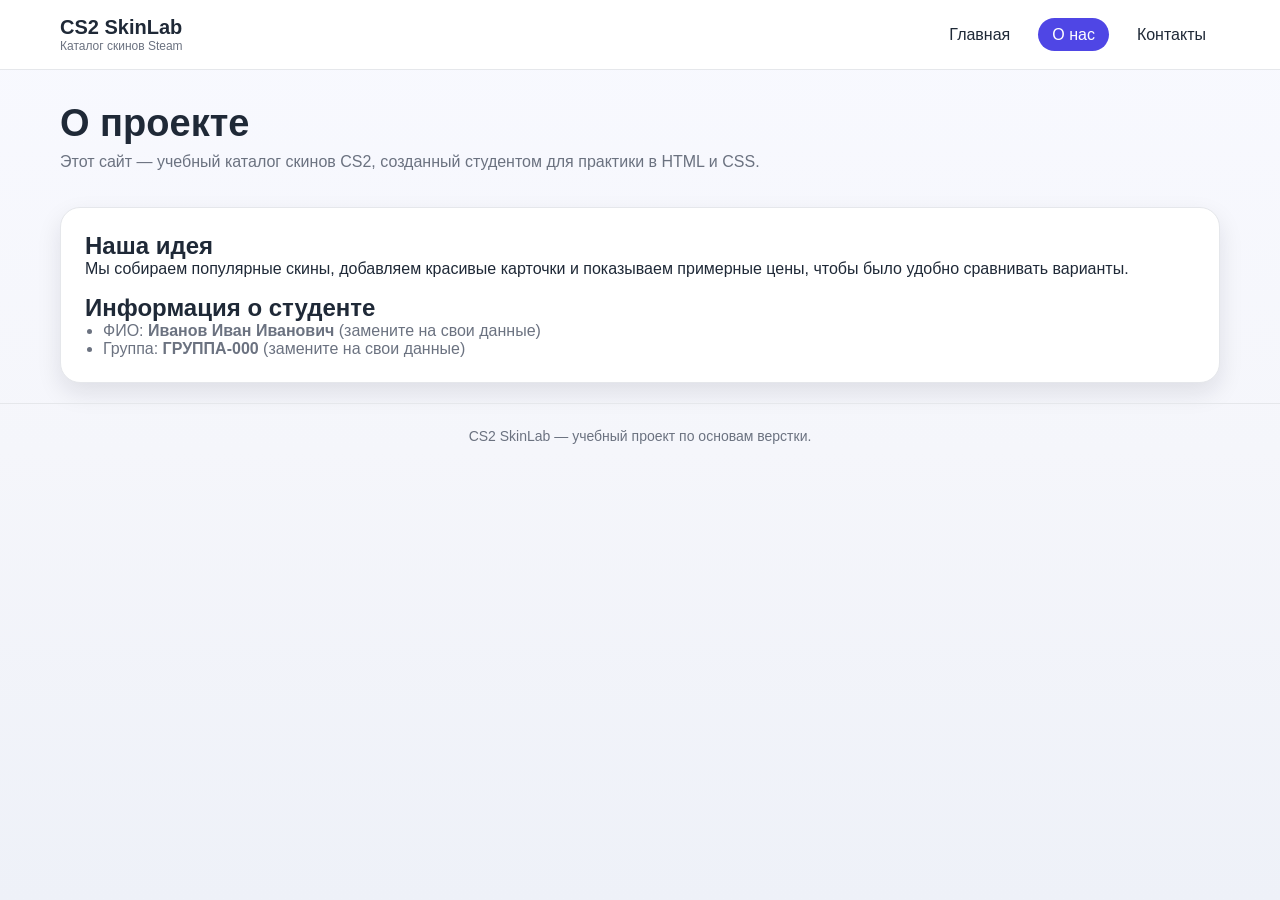
==== about.html @ 5d758e94 "Add CS2 skins catalog site" ====
<!DOCTYPE html>
<html lang="ru">
<head>
  <meta charset="UTF-8">
  <meta name="viewport" content="width=device-width, initial-scale=1.0">
  <title>Каталог скинов CS2 — О нас</title>
  <link rel="stylesheet" href="styles.css">
</head>
<body>
  <header class="site-header">
    <div class="header-inner">
      <div class="logo">
        CS2 SkinLab
        <span>Каталог скинов Steam</span>
      </div>
      <nav class="main-nav" aria-label="Главное меню">
        <ul>
          <li><a href="index.html">Главная</a></li>
          <li><a class="active" href="about.html">О нас</a></li>
          <li><a href="contacts.html">Контакты</a></li>
        </ul>
      </nav>
    </div>
  </header>

  <section class="hero">
    <h1>О проекте</h1>
    <p>Этот сайт — учебный каталог скинов CS2, созданный студентом для практики в HTML и CSS.</p>
  </section>

  <main>
    <section class="info-section">
      <article>
        <h2>Наша идея</h2>
        <p>Мы собираем популярные скины, добавляем красивые карточки и показываем примерные цены, чтобы было удобно сравнивать варианты.</p>
      </article>
      <article>
        <h2>Информация о студенте</h2>
        <ul>
          <li>ФИО: <strong>Иванов Иван Иванович</strong> (замените на свои данные)</li>
          <li>Группа: <strong>ГРУППА-000</strong> (замените на свои данные)</li>
        </ul>
      </article>
    </section>
  </main>

  <footer class="site-footer">
    <p>CS2 SkinLab — учебный проект по основам верстки.</p>
  </footer>
</body>
</html>
---- styles.css ----
:root {
  color-scheme: light;
  --bg: #f5f6fb;
  --surface: #ffffff;
  --text: #1f2937;
  --muted: #6b7280;
  --accent: #4f46e5;
  --accent-soft: rgba(79, 70, 229, 0.12);
  --border: #e5e7eb;
  --shadow: 0 10px 24px rgba(15, 23, 42, 0.1);
}

* {
  box-sizing: border-box;
  margin: 0;
  padding: 0;
}

body {
  font-family: "Segoe UI", Tahoma, Geneva, Verdana, sans-serif;
  color: var(--text);
  background: linear-gradient(180deg, #f8f9ff 0%, var(--bg) 50%, #eef1f8 100%);
  min-height: 100vh;
}

a {
  color: inherit;
  text-decoration: none;
}

img {
  max-width: 100%;
  display: block;
}

.site-header {
  position: sticky;
  top: 0;
  z-index: 10;
  background: rgba(255, 255, 255, 0.92);
  backdrop-filter: blur(8px);
  border-bottom: 1px solid var(--border);
}

.header-inner {
  max-width: 1200px;
  margin: 0 auto;
  padding: 16px 20px;
  display: flex;
  align-items: center;
  justify-content: space-between;
  gap: 16px;
}

.logo {
  font-weight: 700;
  font-size: 20px;
  display: flex;
  flex-direction: column;
}

.logo span {
  font-size: 12px;
  font-weight: 500;
  color: var(--muted);
}

.main-nav ul {
  list-style: none;
  display: flex;
  gap: 14px;
  flex-wrap: wrap;
}

.main-nav a {
  padding: 8px 14px;
  border-radius: 999px;
  background: transparent;
  transition: 0.2s ease;
}

.main-nav a:hover,
.main-nav a:focus-visible {
  background: var(--accent-soft);
  color: var(--accent);
}

.main-nav .active {
  background: var(--accent);
  color: white;
}

.hero {
  max-width: 1200px;
  margin: 32px auto 16px;
  padding: 0 20px;
}

.hero h1 {
  font-size: clamp(26px, 4vw, 38px);
  margin-bottom: 8px;
}

.hero p {
  color: var(--muted);
  max-width: 760px;
}

main {
  max-width: 1200px;
  margin: 0 auto;
  padding: 20px;
}

.catalog-grid {
  display: grid;
  grid-template-columns: repeat(5, minmax(140px, 1fr));
  gap: 16px;
  margin-bottom: 28px;
}

.skin-card {
  background: var(--surface);
  border-radius: 16px;
  border: 1px solid var(--border);
  box-shadow: var(--shadow);
  overflow: hidden;
  transition: transform 0.2s ease, box-shadow 0.2s ease;
}

.skin-card a {
  display: flex;
  flex-direction: column;
  height: 100%;
}

.skin-card figure {
  flex: 1;
  background: #eef2ff;
  display: flex;
  align-items: center;
  justify-content: center;
}

.skin-card img {
  width: 100%;
  height: 100%;
  object-fit: cover;
  aspect-ratio: 1 / 1;
}

.skin-card .card-body {
  padding: 10px 12px 14px;
  display: flex;
  flex-direction: column;
  gap: 6px;
}

.skin-card h3 {
  font-size: 14px;
  line-height: 1.3;
}

.skin-card p {
  font-size: 13px;
  color: var(--muted);
}

.skin-card:hover {
  transform: translateY(-4px);
  box-shadow: 0 14px 30px rgba(79, 70, 229, 0.2);
}

.skin-card:focus-within {
  outline: 2px solid var(--accent);
  outline-offset: 2px;
}

.pagination {
  display: flex;
  justify-content: center;
  gap: 8px;
  flex-wrap: wrap;
  margin-bottom: 32px;
}

.pagination a {
  padding: 8px 14px;
  border-radius: 10px;
  border: 1px solid var(--border);
  background: var(--surface);
  transition: 0.2s ease;
}

.pagination a:hover,
.pagination a:focus-visible {
  border-color: var(--accent);
  color: var(--accent);
  background: var(--accent-soft);
}

.pagination .current {
  background: var(--accent);
  color: white;
  border-color: var(--accent);
}

.info-section {
  background: var(--surface);
  padding: 24px;
  border-radius: 20px;
  border: 1px solid var(--border);
  box-shadow: var(--shadow);
  display: grid;
  gap: 16px;
}

.info-section ul {
  padding-left: 18px;
  color: var(--muted);
}

.contact-form {
  display: grid;
  gap: 12px;
  max-width: 480px;
}

.contact-form label {
  font-weight: 600;
  font-size: 14px;
}

.contact-form input,
.contact-form textarea {
  padding: 10px 12px;
  border-radius: 10px;
  border: 1px solid var(--border);
  font-size: 14px;
}

.contact-form input:focus,
.contact-form textarea:focus {
  outline: 2px solid var(--accent);
  border-color: transparent;
}

.contact-form button {
  padding: 10px 16px;
  border-radius: 10px;
  border: none;
  background: var(--accent);
  color: white;
  font-weight: 600;
  cursor: pointer;
  transition: 0.2s ease;
}

.contact-form button:hover {
  background: #4338ca;
}

.site-footer {
  border-top: 1px solid var(--border);
  padding: 24px 20px 40px;
  text-align: center;
  color: var(--muted);
  font-size: 14px;
}

@media (max-width: 1024px) {
  .catalog-grid {
    grid-template-columns: repeat(4, minmax(140px, 1fr));
  }
}

@media (max-width: 820px) {
  .header-inner {
    flex-direction: column;
    align-items: flex-start;
  }

  .catalog-grid {
    grid-template-columns: repeat(3, minmax(140px, 1fr));
  }
}

@media (max-width: 640px) {
  .catalog-grid {
    grid-template-columns: repeat(2, minmax(140px, 1fr));
  }

  .main-nav ul {
    width: 100%;
    justify-content: flex-start;
  }
}

@media (max-width: 420px) {
  .catalog-grid {
    grid-template-columns: 1fr;
  }
}
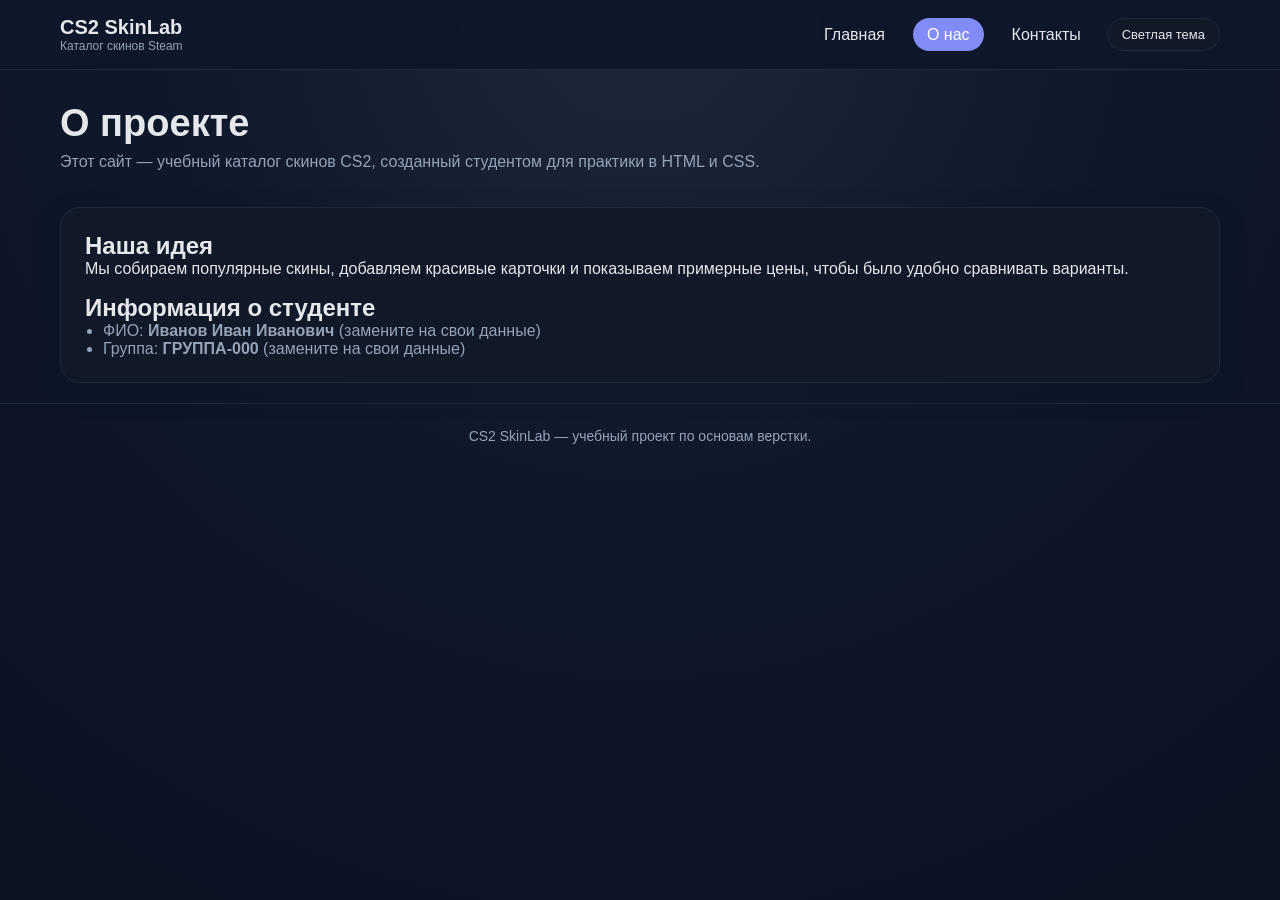
==== commit 52e5c8ed: "Fix placeholder image paths" ====
--- a/about.html
+++ b/about.html
@@ -1,5 +1,5 @@
 <!DOCTYPE html>
-<html lang="ru">
+<html lang="ru" data-theme="dark">
 <head>
   <meta charset="UTF-8">
   <meta name="viewport" content="width=device-width, initial-scale=1.0">
@@ -13,13 +13,16 @@
         CS2 SkinLab
         <span>Каталог скинов Steam</span>
       </div>
-      <nav class="main-nav" aria-label="Главное меню">
-        <ul>
-          <li><a href="index.html">Главная</a></li>
-          <li><a class="active" href="about.html">О нас</a></li>
-          <li><a href="contacts.html">Контакты</a></li>
-        </ul>
-      </nav>
+      <div class="header-actions">
+        <nav class="main-nav" aria-label="Главное меню">
+          <ul>
+            <li><a href="index.html">Главная</a></li>
+            <li><a class="active" href="about.html">О нас</a></li>
+            <li><a href="contacts.html">Контакты</a></li>
+          </ul>
+        </nav>
+        <button class="theme-toggle" type="button">Светлая тема</button>
+      </div>
     </div>
   </header>
 
@@ -47,5 +50,6 @@
   <footer class="site-footer">
     <p>CS2 SkinLab — учебный проект по основам верстки.</p>
   </footer>
+  <script src="script.js"></script>
 </body>
 </html>
--- a/styles.css
+++ b/styles.css
@@ -1,4 +1,16 @@
 :root {
+  color-scheme: dark;
+  --bg: #0f172a;
+  --surface: #111827;
+  --text: #e5e7eb;
+  --muted: #94a3b8;
+  --accent: #818cf8;
+  --accent-soft: rgba(129, 140, 248, 0.18);
+  --border: #1f2937;
+  --shadow: 0 10px 24px rgba(15, 23, 42, 0.45);
+}
+
+[data-theme="light"] {
   color-scheme: light;
   --bg: #f5f6fb;
   --surface: #ffffff;
@@ -19,8 +31,12 @@
 body {
   font-family: "Segoe UI", Tahoma, Geneva, Verdana, sans-serif;
   color: var(--text);
+  background: radial-gradient(circle at top, #1e293b 0%, var(--bg) 45%, #0b1222 100%);
+  min-height: 100vh;
+}
+
+[data-theme="light"] body {
   background: linear-gradient(180deg, #f8f9ff 0%, var(--bg) 50%, #eef1f8 100%);
-  min-height: 100vh;
 }
 
 a {
@@ -37,9 +53,13 @@
   position: sticky;
   top: 0;
   z-index: 10;
-  background: rgba(255, 255, 255, 0.92);
+  background: rgba(15, 23, 42, 0.92);
   backdrop-filter: blur(8px);
   border-bottom: 1px solid var(--border);
+}
+
+[data-theme="light"] .site-header {
+  background: rgba(255, 255, 255, 0.92);
 }
 
 .header-inner {
@@ -50,6 +70,13 @@
   align-items: center;
   justify-content: space-between;
   gap: 16px;
+}
+
+.header-actions {
+  display: flex;
+  align-items: center;
+  gap: 12px;
+  flex-wrap: wrap;
 }
 
 .logo {
@@ -90,6 +117,24 @@
   color: white;
 }
 
+.theme-toggle {
+  border: 1px solid var(--border);
+  background: var(--surface);
+  color: var(--text);
+  padding: 8px 14px;
+  border-radius: 999px;
+  font-size: 13px;
+  cursor: pointer;
+  transition: 0.2s ease;
+}
+
+.theme-toggle:hover,
+.theme-toggle:focus-visible {
+  border-color: var(--accent);
+  color: var(--accent);
+  background: var(--accent-soft);
+}
+
 .hero {
   max-width: 1200px;
   margin: 32px auto 16px;
@@ -136,10 +181,14 @@
 
 .skin-card figure {
   flex: 1;
-  background: #eef2ff;
+  background: #0b1222;
   display: flex;
   align-items: center;
   justify-content: center;
+}
+
+[data-theme="light"] .skin-card figure {
+  background: #eef2ff;
 }
 
 .skin-card img {
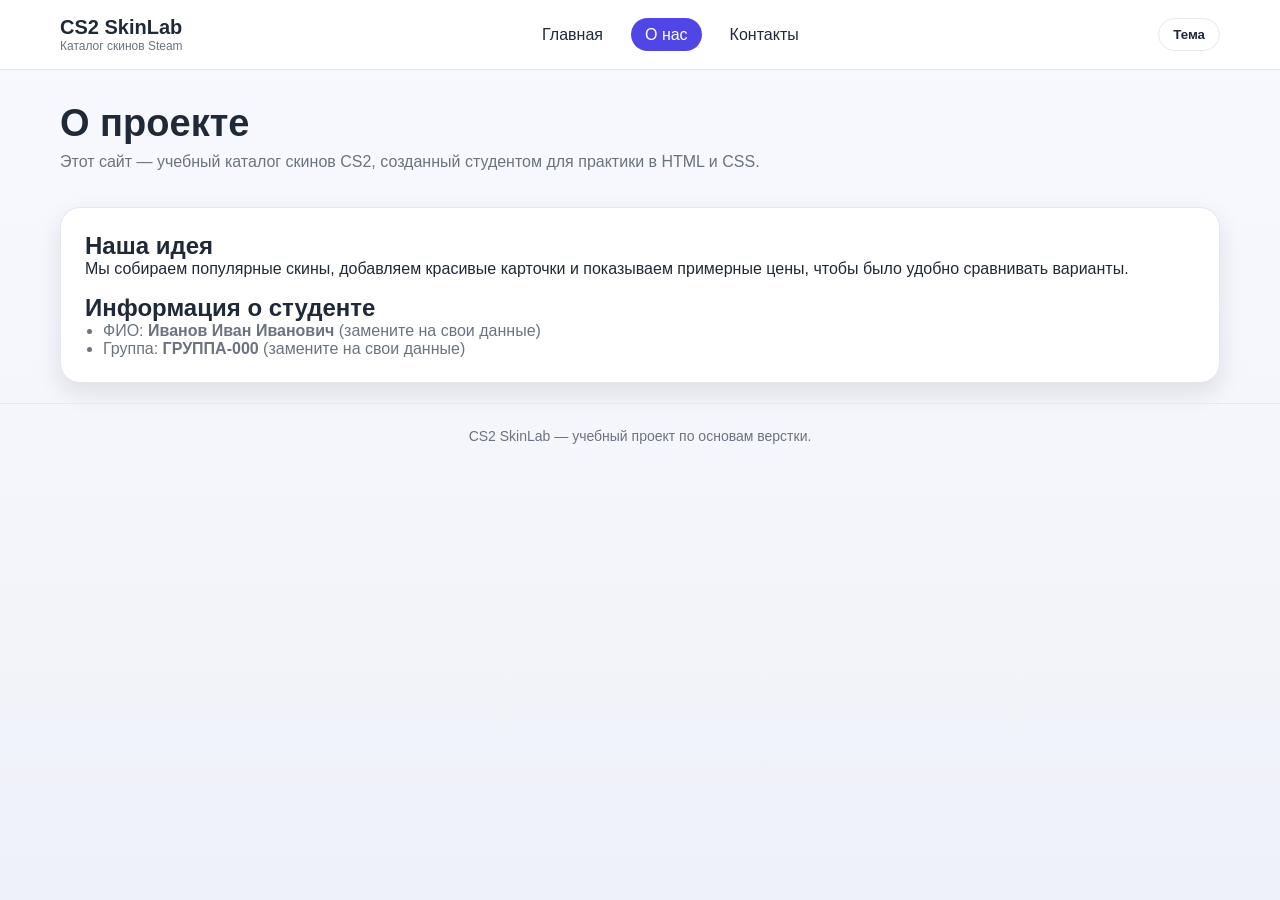
==== commit 3edb2f37: "Add theme toggle with dark mode support" ====
--- a/about.html
+++ b/about.html
@@ -1,5 +1,5 @@
 <!DOCTYPE html>
-<html lang="ru" data-theme="dark">
+<html lang="ru">
 <head>
   <meta charset="UTF-8">
   <meta name="viewport" content="width=device-width, initial-scale=1.0">
@@ -13,16 +13,14 @@
         CS2 SkinLab
         <span>Каталог скинов Steam</span>
       </div>
-      <div class="header-actions">
-        <nav class="main-nav" aria-label="Главное меню">
-          <ul>
-            <li><a href="index.html">Главная</a></li>
-            <li><a class="active" href="about.html">О нас</a></li>
-            <li><a href="contacts.html">Контакты</a></li>
-          </ul>
-        </nav>
-        <button class="theme-toggle" type="button">Светлая тема</button>
-      </div>
+      <nav class="main-nav" aria-label="Главное меню">
+        <ul>
+          <li><a href="index.html">Главная</a></li>
+          <li><a class="active" href="about.html">О нас</a></li>
+          <li><a href="contacts.html">Контакты</a></li>
+        </ul>
+      </nav>
+      <button class="theme-toggle" type="button" aria-pressed="false">Тема</button>
     </div>
   </header>
 
@@ -50,6 +48,28 @@
   <footer class="site-footer">
     <p>CS2 SkinLab — учебный проект по основам верстки.</p>
   </footer>
-  <script src="script.js"></script>
+
+  <script>
+    (() => {
+      const root = document.documentElement;
+      const toggle = document.querySelector(".theme-toggle");
+      const storedTheme = localStorage.getItem("theme");
+      const initialTheme = storedTheme === "dark" ? "dark" : "light";
+
+      root.dataset.theme = initialTheme;
+      root.style.colorScheme = initialTheme;
+
+      if (toggle) {
+        toggle.setAttribute("aria-pressed", String(initialTheme === "dark"));
+        toggle.addEventListener("click", () => {
+          const nextTheme = root.dataset.theme === "dark" ? "light" : "dark";
+          root.dataset.theme = nextTheme;
+          root.style.colorScheme = nextTheme;
+          localStorage.setItem("theme", nextTheme);
+          toggle.setAttribute("aria-pressed", String(nextTheme === "dark"));
+        });
+      }
+    })();
+  </script>
 </body>
 </html>
--- a/styles.css
+++ b/styles.css
@@ -1,18 +1,8 @@
 :root {
-  color-scheme: dark;
-  --bg: #0f172a;
-  --surface: #111827;
-  --text: #e5e7eb;
-  --muted: #94a3b8;
-  --accent: #818cf8;
-  --accent-soft: rgba(129, 140, 248, 0.18);
-  --border: #1f2937;
-  --shadow: 0 10px 24px rgba(15, 23, 42, 0.45);
-}
-
-[data-theme="light"] {
   color-scheme: light;
   --bg: #f5f6fb;
+  --bg-top: #f8f9ff;
+  --bg-bottom: #eef1f8;
   --surface: #ffffff;
   --text: #1f2937;
   --muted: #6b7280;
@@ -22,6 +12,24 @@
   --shadow: 0 10px 24px rgba(15, 23, 42, 0.1);
 }
 
+:root[data-theme="dark"] {
+  color-scheme: dark;
+  --bg: #0f172a;
+  --bg-top: #111827;
+  --bg-bottom: #0b1220;
+  --surface: #111827;
+  --text: #e5e7eb;
+  --muted: #9ca3af;
+  --accent: #a5b4fc;
+  --accent-soft: rgba(129, 140, 248, 0.18);
+  --border: #1f2937;
+  --shadow: 0 10px 24px rgba(2, 6, 23, 0.6);
+}
+
+:root[data-theme="light"] {
+  color-scheme: light;
+}
+
 * {
   box-sizing: border-box;
   margin: 0;
@@ -31,12 +39,8 @@
 body {
   font-family: "Segoe UI", Tahoma, Geneva, Verdana, sans-serif;
   color: var(--text);
-  background: radial-gradient(circle at top, #1e293b 0%, var(--bg) 45%, #0b1222 100%);
+  background: linear-gradient(180deg, var(--bg-top) 0%, var(--bg) 50%, var(--bg-bottom) 100%);
   min-height: 100vh;
-}
-
-[data-theme="light"] body {
-  background: linear-gradient(180deg, #f8f9ff 0%, var(--bg) 50%, #eef1f8 100%);
 }
 
 a {
@@ -53,13 +57,13 @@
   position: sticky;
   top: 0;
   z-index: 10;
-  background: rgba(15, 23, 42, 0.92);
+  background: rgba(255, 255, 255, 0.92);
   backdrop-filter: blur(8px);
   border-bottom: 1px solid var(--border);
 }
 
-[data-theme="light"] .site-header {
-  background: rgba(255, 255, 255, 0.92);
+:root[data-theme="dark"] .site-header {
+  background: rgba(15, 23, 42, 0.92);
 }
 
 .header-inner {
@@ -70,13 +74,6 @@
   align-items: center;
   justify-content: space-between;
   gap: 16px;
-}
-
-.header-actions {
-  display: flex;
-  align-items: center;
-  gap: 12px;
-  flex-wrap: wrap;
 }
 
 .logo {
@@ -118,12 +115,12 @@
 }
 
 .theme-toggle {
+  padding: 8px 14px;
+  border-radius: 999px;
   border: 1px solid var(--border);
   background: var(--surface);
   color: var(--text);
-  padding: 8px 14px;
-  border-radius: 999px;
-  font-size: 13px;
+  font-weight: 600;
   cursor: pointer;
   transition: 0.2s ease;
 }
@@ -181,14 +178,14 @@
 
 .skin-card figure {
   flex: 1;
-  background: #0b1222;
+  background: #eef2ff;
   display: flex;
   align-items: center;
   justify-content: center;
 }
 
-[data-theme="light"] .skin-card figure {
-  background: #eef2ff;
+:root[data-theme="dark"] .skin-card figure {
+  background: #111827;
 }
 
 .skin-card img {
